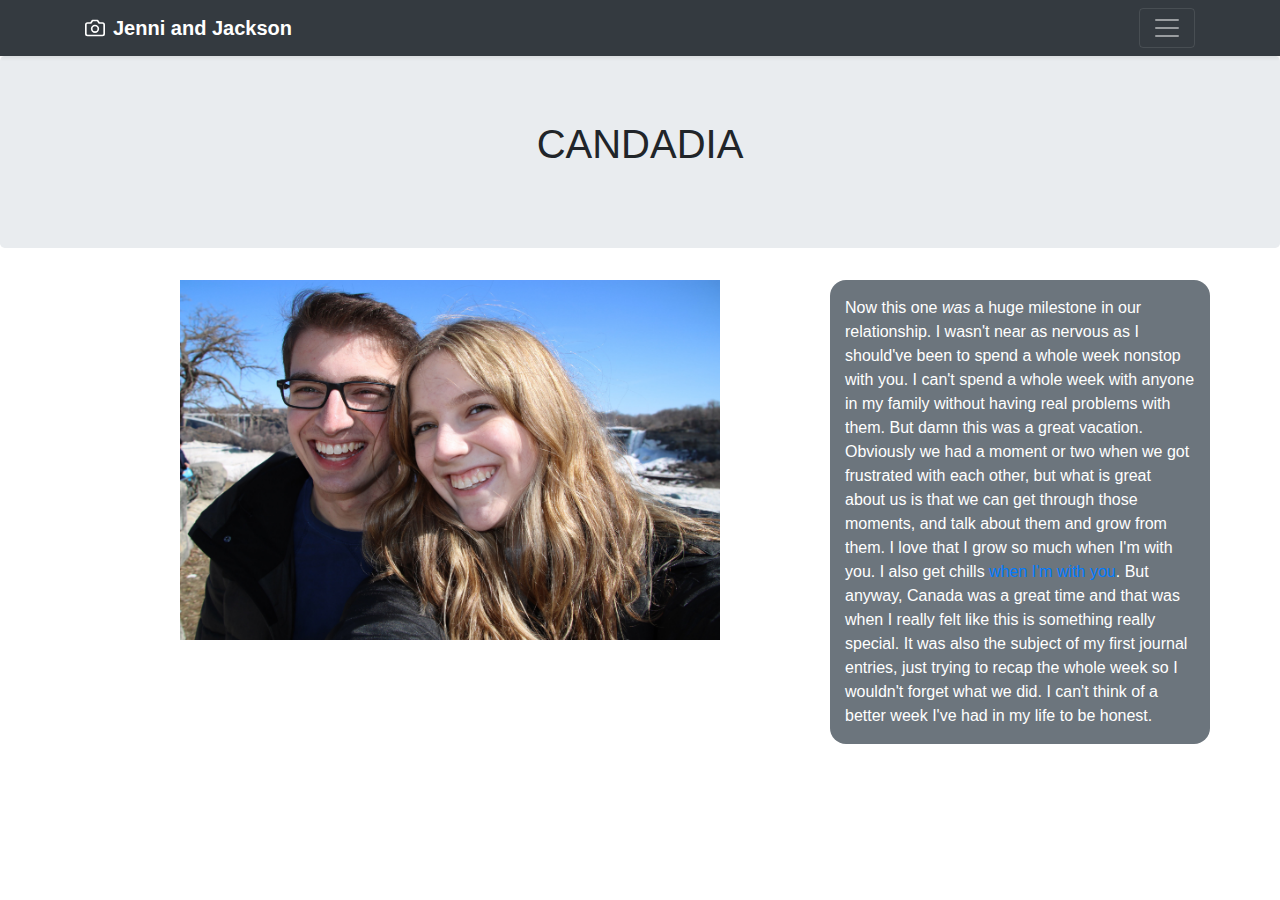
==== pages/canada.html @ 6d8b3ac1 "draft 1" ====
<!DOCTYPE html>

<head>
    <title>CANADUH</title>
    <link rel="canonical" href="https://getbootstrap.com/docs/4.3/examples/album/">

    <!-- Bootstrap core CSS -->
    <link rel="stylesheet" href="https://stackpath.bootstrapcdn.com/bootstrap/4.3.1/css/bootstrap.min.css"
        integrity="sha384-ggOyR0iXCbMQv3Xipma34MD+dH/1fQ784/j6cY/iJTQUOhcWr7x9JvoRxT2MZw1T" crossorigin="anonymous">

</head>

<body>
    <header>
        <div class="navbar navbar-dark bg-dark shadow-sm">
            <div class="container d-flex justify-content-between">
                <a href="/index.html" class="navbar-brand d-flex align-items-center">

                    <svg xmlns="http://www.w3.org/2000/svg" width="20" height="20" fill="none" stroke="currentColor"
                        stroke-linecap="round" stroke-linejoin="round" stroke-width="2" aria-hidden="true" class="mr-2"
                        viewBox="0 0 24 24" focusable="false">
                        <path d="M23 19a2 2 0 0 1-2 2H3a2 2 0 0 1-2-2V8a2 2 0 0 1 2-2h4l2-3h6l2 3h4a2 2 0 0 1 2 2z" />
                        <circle cx="12" cy="13" r="4" /></svg>
                    <strong>Jenni and Jackson</strong>
                </a>
                <button class="navbar-toggler" type="button" data-toggle="collapse" data-target="#navbarHeader"
                    aria-controls="navbarHeader" aria-expanded="false" aria-label="Toggle navigation">
                    <span class="navbar-toggler-icon"></span>
                </button>
            </div>
        </div>
    </header>

    <main role="main">

        <section class="jumbotron text-center">
            <div class="container">
                <h1 class="jumbotron-heading">CANDADIA</h1>
                <p class="lead text-muted"></p>
            </div>
        </section>
        <div class="container">
            <div class="row">
                <div class="col-md-1">

                </div>
                <div class="col-md-6 text-center">
                    <img src="/img/canada.jpg" style="max-width:100%;" alt="Relay logo is supposed to be here">
                </div>
                <div class="col-md-1">

                </div>
                <div class="col-md-4 text-white bg-secondary"
                    style="padding-top:1em; padding-bottom:1em; border-radius:1em">
                    Now this one <i>was</i> a huge milestone in our relationship. I wasn't near as nervous as I
                    should've been to spend a whole week nonstop with you. I can't spend a whole week with anyone in my
                    family without having real problems with them. But damn this was a great vacation. Obviously we had
                    a moment or two when we got frustrated with each other, but what is great about us is that we can
                    get through those moments, and talk about them and grow from them. I love that I grow so much when
                    I'm with you. I also get chills <a href="https://www.youtube.com/watch?v=JyIGlUoTh9I"> when I'm with
                        you</a>. But anyway, Canada was a great time and that was when I really felt like this is
                    something really special. It was also the subject of my first journal entries, just trying to recap
                    the whole week so I wouldn't forget what we did. I can't think of a better week I've had in my life
                    to be honest.

                </div>
            </div>
        </div>
    </main>

    <script src="https://code.jquery.com/jquery-3.3.1.slim.min.js"
        integrity="sha384-q8i/X+965DzO0rT7abK41JStQIAqVgRVzpbzo5smXKp4YfRvH+8abtTE1Pi6jizo" crossorigin="anonymous">
    </script>
    <script>
        window.jQuery || document.write('<script src="/docs/4.3/assets/js/vendor/jquery-slim.min.js"><\/script>')
    </script>
    <script src="/docs/4.3/dist/js/bootstrap.bundle.min.js"
        integrity="sha384-xrRywqdh3PHs8keKZN+8zzc5TX0GRTLCcmivcbNJWm2rs5C8PRhcEn3czEjhAO9o" crossorigin="anonymous">
    </script>
</body>
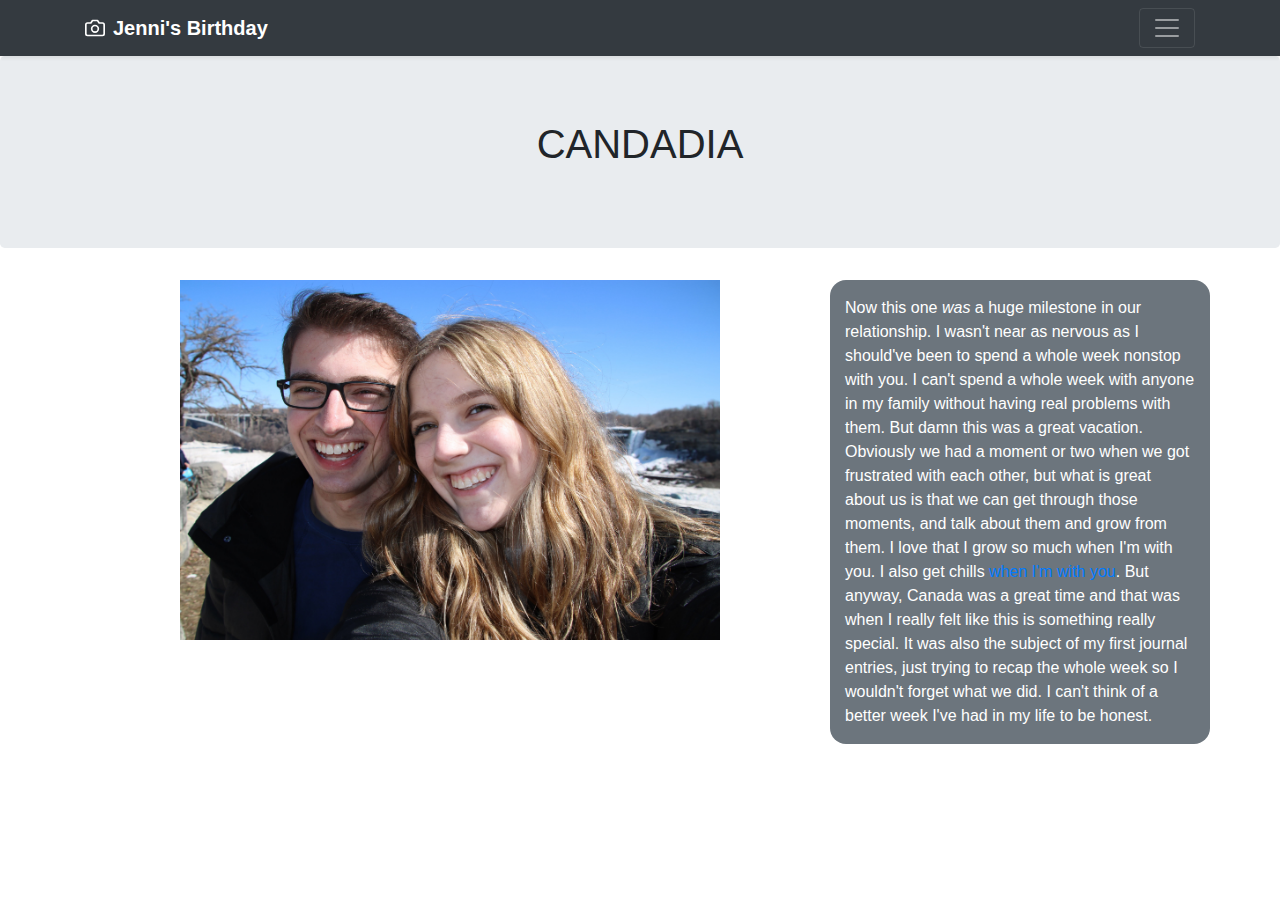
==== commit f3c1965b: "again2" ====
--- a/pages/canada.html
+++ b/pages/canada.html
@@ -21,7 +21,7 @@
                         viewBox="0 0 24 24" focusable="false">
                         <path d="M23 19a2 2 0 0 1-2 2H3a2 2 0 0 1-2-2V8a2 2 0 0 1 2-2h4l2-3h6l2 3h4a2 2 0 0 1 2 2z" />
                         <circle cx="12" cy="13" r="4" /></svg>
-                    <strong>Jenni and Jackson</strong>
+                    <strong>Jenni's Birthday</strong>
                 </a>
                 <button class="navbar-toggler" type="button" data-toggle="collapse" data-target="#navbarHeader"
                     aria-controls="navbarHeader" aria-expanded="false" aria-label="Toggle navigation">
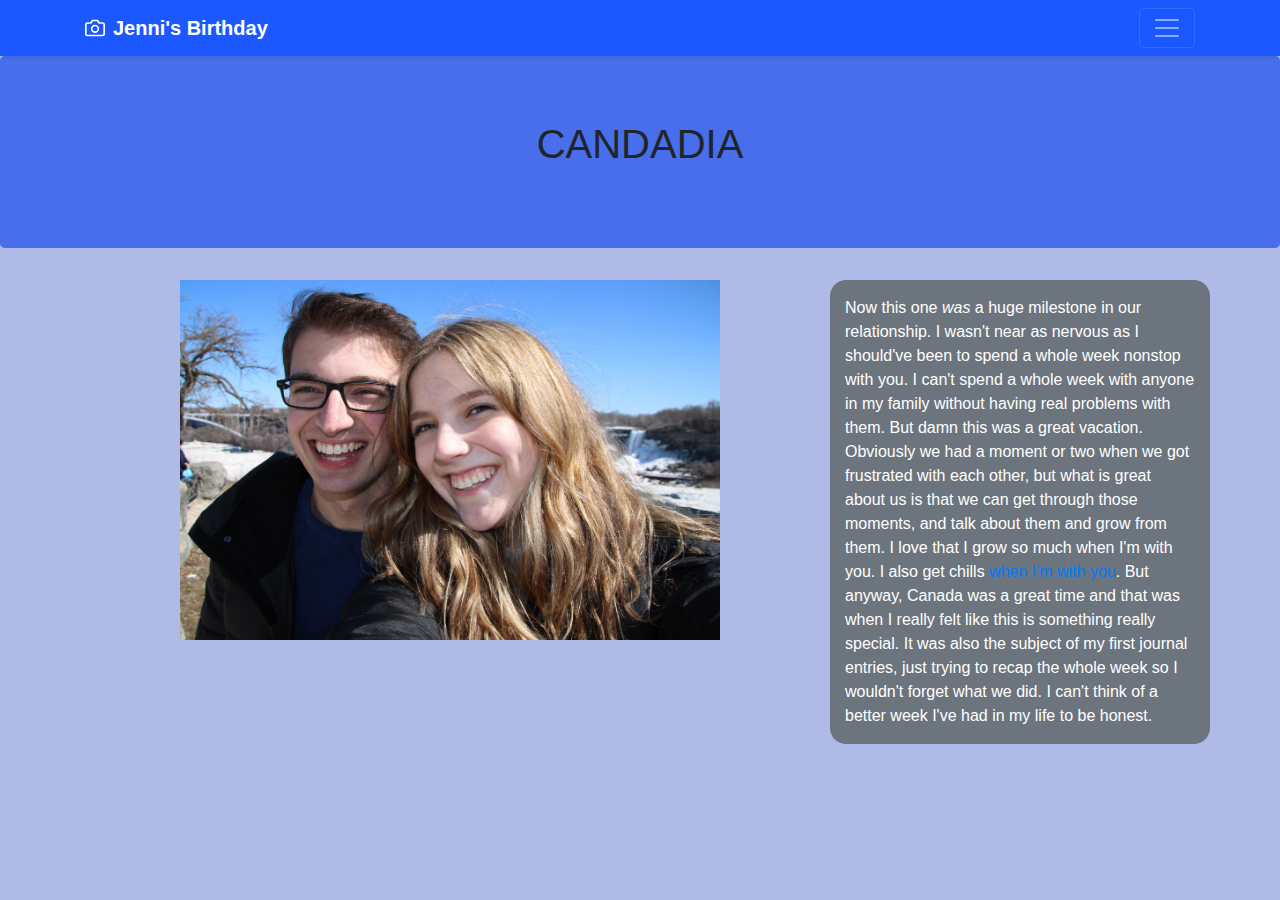
==== commit 57f46d2c: "again2" ====
--- a/pages/canada.html
+++ b/pages/canada.html
@@ -7,12 +7,12 @@
     <!-- Bootstrap core CSS -->
     <link rel="stylesheet" href="https://stackpath.bootstrapcdn.com/bootstrap/4.3.1/css/bootstrap.min.css"
         integrity="sha384-ggOyR0iXCbMQv3Xipma34MD+dH/1fQ784/j6cY/iJTQUOhcWr7x9JvoRxT2MZw1T" crossorigin="anonymous">
-
+    <link rel="stylesheet" href="/main.css">
 </head>
 
-<body>
+<body class="bg-lpink">
     <header>
-        <div class="navbar navbar-dark bg-dark shadow-sm">
+        <div class="navbar navbar-dark bg-red shadow-sm">
             <div class="container d-flex justify-content-between">
                 <a href="/index.html" class="navbar-brand d-flex align-items-center">
 
@@ -33,13 +33,13 @@
 
     <main role="main">
 
-        <section class="jumbotron text-center">
+        <section class="jumbotron bg-pink text-center">
             <div class="container">
                 <h1 class="jumbotron-heading">CANDADIA</h1>
                 <p class="lead text-muted"></p>
             </div>
         </section>
-        <div class="container">
+        <div class="container bg-lpink">
             <div class="row">
                 <div class="col-md-1">
 
--- a/main.css
+++ b/main.css
@@ -0,0 +1,28 @@
+.thumb {
+    width: 100%;
+    height: auto;
+}
+
+.bg-red {
+    background-color: rgb(27, 88, 255);
+}
+
+.bg-pink {
+    background-color: rgb(72, 110, 235);
+}
+
+.bg-lpink {
+    background-color: rgb(176, 186, 231)
+}
+
+.card {
+    border-radius: 0.5em;
+}
+
+img {
+    border-radius: 0;
+}
+
+.card img {
+    border-radius: 0.5em 0.5em 0 0;
+}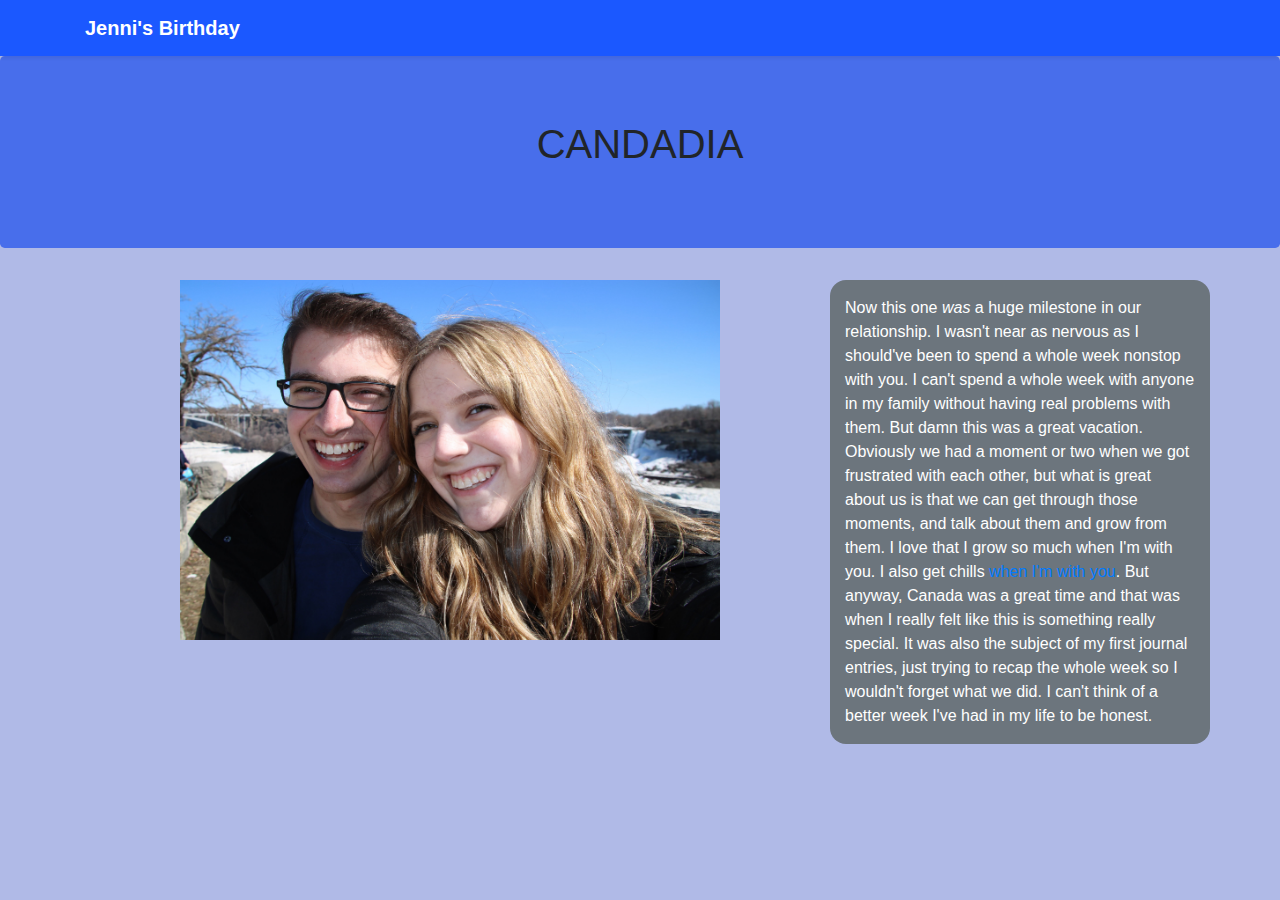
==== commit f9a240d3: "again2" ====
--- a/pages/canada.html
+++ b/pages/canada.html
@@ -15,18 +15,8 @@
         <div class="navbar navbar-dark bg-red shadow-sm">
             <div class="container d-flex justify-content-between">
                 <a href="/index.html" class="navbar-brand d-flex align-items-center">
-
-                    <svg xmlns="http://www.w3.org/2000/svg" width="20" height="20" fill="none" stroke="currentColor"
-                        stroke-linecap="round" stroke-linejoin="round" stroke-width="2" aria-hidden="true" class="mr-2"
-                        viewBox="0 0 24 24" focusable="false">
-                        <path d="M23 19a2 2 0 0 1-2 2H3a2 2 0 0 1-2-2V8a2 2 0 0 1 2-2h4l2-3h6l2 3h4a2 2 0 0 1 2 2z" />
-                        <circle cx="12" cy="13" r="4" /></svg>
                     <strong>Jenni's Birthday</strong>
                 </a>
-                <button class="navbar-toggler" type="button" data-toggle="collapse" data-target="#navbarHeader"
-                    aria-controls="navbarHeader" aria-expanded="false" aria-label="Toggle navigation">
-                    <span class="navbar-toggler-icon"></span>
-                </button>
             </div>
         </div>
     </header>
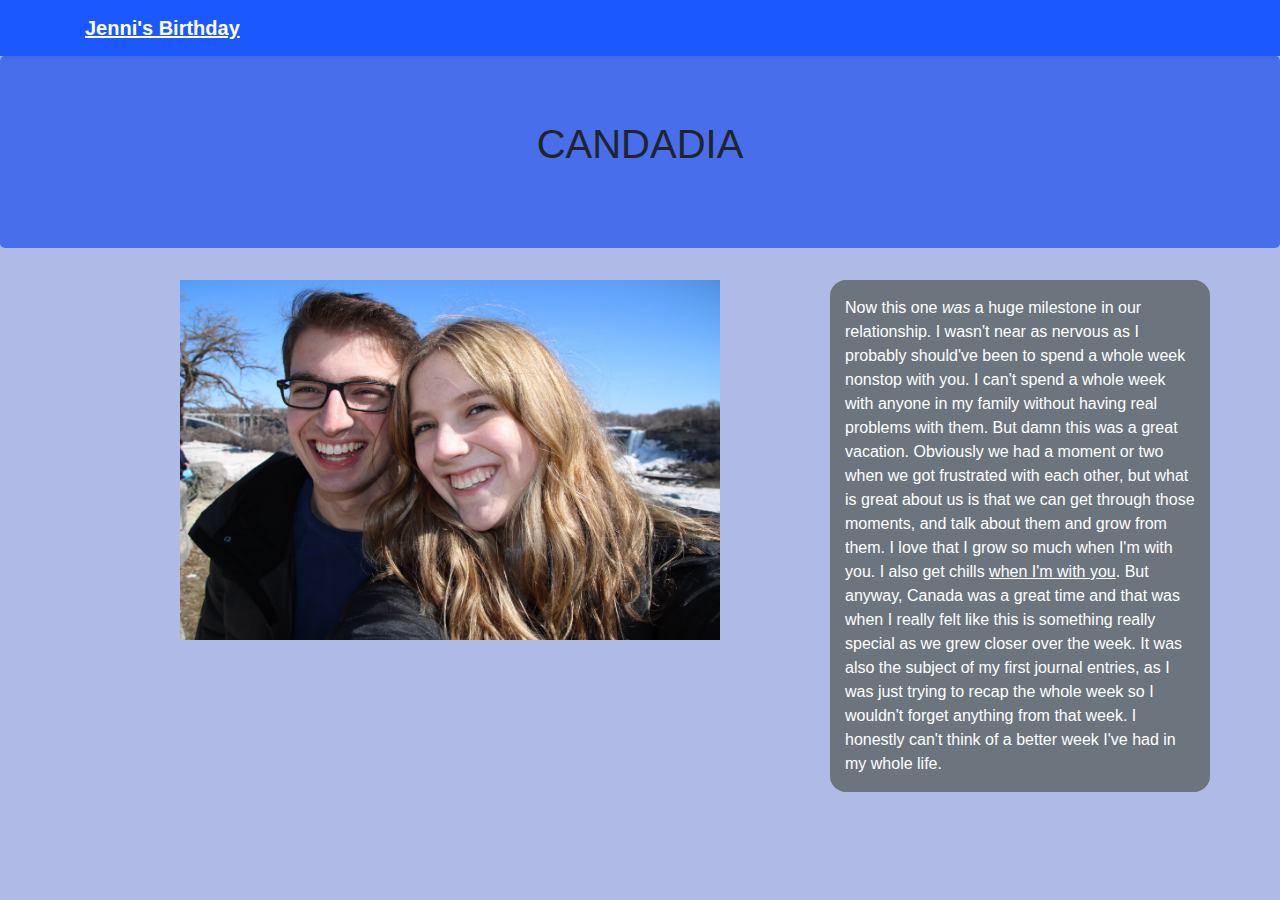
==== commit 913e66b5: "again2" ====
--- a/pages/canada.html
+++ b/pages/canada.html
@@ -3,6 +3,7 @@
 <head>
     <title>CANADUH</title>
     <link rel="canonical" href="https://getbootstrap.com/docs/4.3/examples/album/">
+    <meta name="viewport" content="width=device-width, initial-scale=1, maximum-scale=1" />
 
     <!-- Bootstrap core CSS -->
     <link rel="stylesheet" href="https://stackpath.bootstrapcdn.com/bootstrap/4.3.1/css/bootstrap.min.css"
@@ -26,7 +27,7 @@
         <section class="jumbotron bg-pink text-center">
             <div class="container">
                 <h1 class="jumbotron-heading">CANDADIA</h1>
-                <p class="lead text-muted"></p>
+                <p class="lead"></p>
             </div>
         </section>
         <div class="container bg-lpink">
@@ -42,16 +43,18 @@
                 </div>
                 <div class="col-md-4 text-white bg-secondary"
                     style="padding-top:1em; padding-bottom:1em; border-radius:1em">
-                    Now this one <i>was</i> a huge milestone in our relationship. I wasn't near as nervous as I
+                    Now this one <i>was</i> a huge milestone in our relationship. I wasn't near as nervous as I probably
                     should've been to spend a whole week nonstop with you. I can't spend a whole week with anyone in my
                     family without having real problems with them. But damn this was a great vacation. Obviously we had
                     a moment or two when we got frustrated with each other, but what is great about us is that we can
                     get through those moments, and talk about them and grow from them. I love that I grow so much when
                     I'm with you. I also get chills <a href="https://www.youtube.com/watch?v=JyIGlUoTh9I"> when I'm with
                         you</a>. But anyway, Canada was a great time and that was when I really felt like this is
-                    something really special. It was also the subject of my first journal entries, just trying to recap
-                    the whole week so I wouldn't forget what we did. I can't think of a better week I've had in my life
-                    to be honest.
+                    something really special as we grew closer over the week. It was also the subject of my first
+                    journal entries, as I was just trying to recap
+                    the whole week so I wouldn't forget anything from that week. I honestly can't think of a better week
+                    I've had
+                    in my whole life.
 
                 </div>
             </div>
--- a/main.css
+++ b/main.css
@@ -1,6 +1,11 @@
 .thumb {
     width: 100%;
     height: auto;
+}
+
+a {
+    color: inherit;
+    text-decoration: underline;
 }
 
 .bg-red {
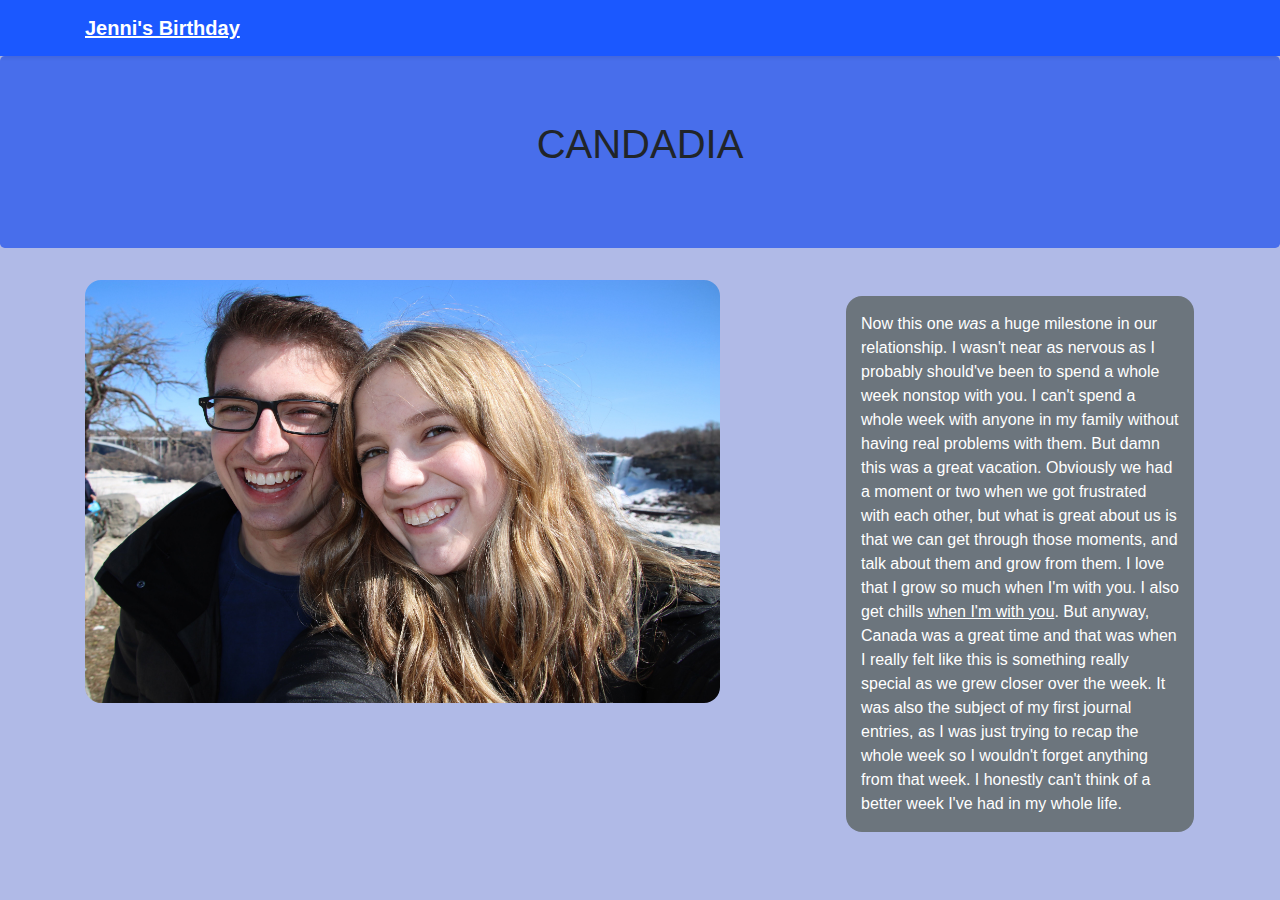
==== commit c792b3e6: "final?" ====
--- a/pages/canada.html
+++ b/pages/canada.html
@@ -32,16 +32,14 @@
         </section>
         <div class="container bg-lpink">
             <div class="row">
-                <div class="col-md-1">
 
-                </div>
-                <div class="col-md-6 text-center">
+                <div class="col-md-7 text-center">
                     <img src="/img/canada.jpg" style="max-width:100%;" alt="Relay logo is supposed to be here">
                 </div>
                 <div class="col-md-1">
 
                 </div>
-                <div class="col-md-4 text-white bg-secondary"
+                <div class="col-md text-white bg-secondary desc"
                     style="padding-top:1em; padding-bottom:1em; border-radius:1em">
                     Now this one <i>was</i> a huge milestone in our relationship. I wasn't near as nervous as I probably
                     should've been to spend a whole week nonstop with you. I can't spend a whole week with anyone in my
--- a/main.css
+++ b/main.css
@@ -28,6 +28,15 @@
     border-radius: 0;
 }
 
+img {
+    border-radius: 1em;
+}
+
 .card img {
     border-radius: 0.5em 0.5em 0 0;
+}
+
+
+.desc {
+    margin: 1em;
 }